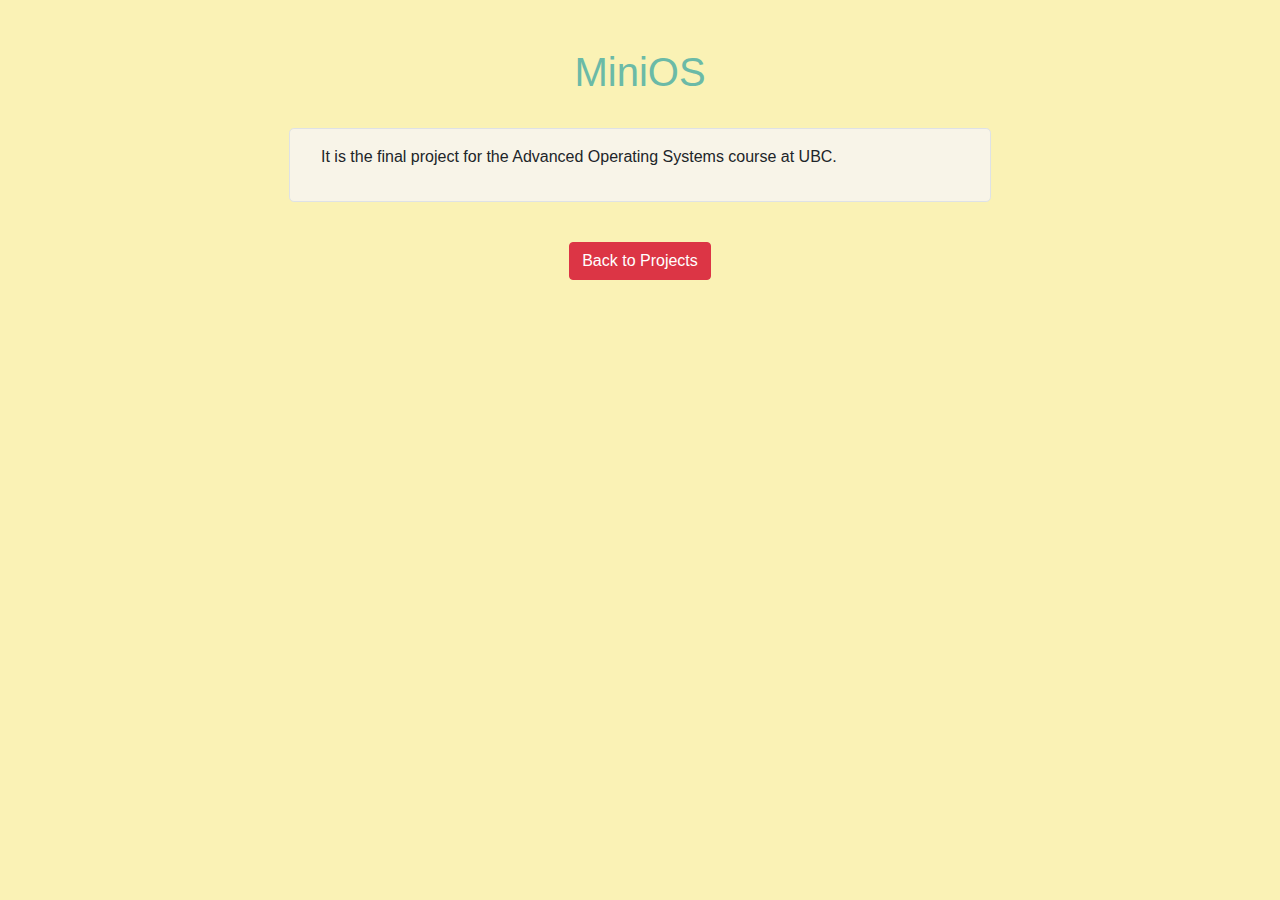
==== minios.html @ 45570723 "Initial commit" ====
<!DOCTYPE html>
<html>

<head>
    <meta charset="utf-8">
    <meta name="viewport" content="width=device-width, initial-scale=1.0, shrink-to-fit=no">
    <title>MiniOS</title>
    <meta name="author" content="Carly Huang">
    <link rel="shortcut icon" href="img/favicon.png" type="image/png">
    <link rel="stylesheet" href="https://cdnjs.cloudflare.com/ajax/libs/twitter-bootstrap/4.3.1/css/bootstrap.min.css">
    <link rel="stylesheet" href="https://use.fontawesome.com/releases/v5.7.1/css/all.css">
    <link rel="stylesheet" href="css/styles.css">
</head>

<body style="background-color: #faf2b5;">
    <div class="container container-middle-small py-3 p-sm-4 p-lg-5">
        <div class="row">
            <div class="col">
                <h1 class="text-center pb-4" style="color: #6bbaa7;">MiniOS</h1>
            </div>
        </div>
        <div class="row rounded-lg border p-3 mb-3" style="background-color: #F8F4E8;">
            <div class="col">
                <p>It is the final project for the Advanced Operating Systems course at UBC.</p>
            </div>
        </div>
        <div class="row py-4">
            <div class="col text-center">
                <a class="btn btn-danger" href="index.html">Back to Projects</a>
            </div>
        </div>
    </div>
    <!--
    <script src="https://cdnjs.cloudflare.com/ajax/libs/jquery/3.4.1/jquery.min.js"></script>
    <script src="https://cdnjs.cloudflare.com/ajax/libs/twitter-bootstrap/4.3.1/js/bootstrap.bundle.min.js"></script>
    -->
</body>

</html>
---- css/styles.css ----
a.fas, a.fab {
  padding: 8px;
}

#project-header {
  color: #fod200 !important;
}

@media (min-width: 768px) {
  .container-middle-small {
    width: 60%;
    margin: auto;
  }
}
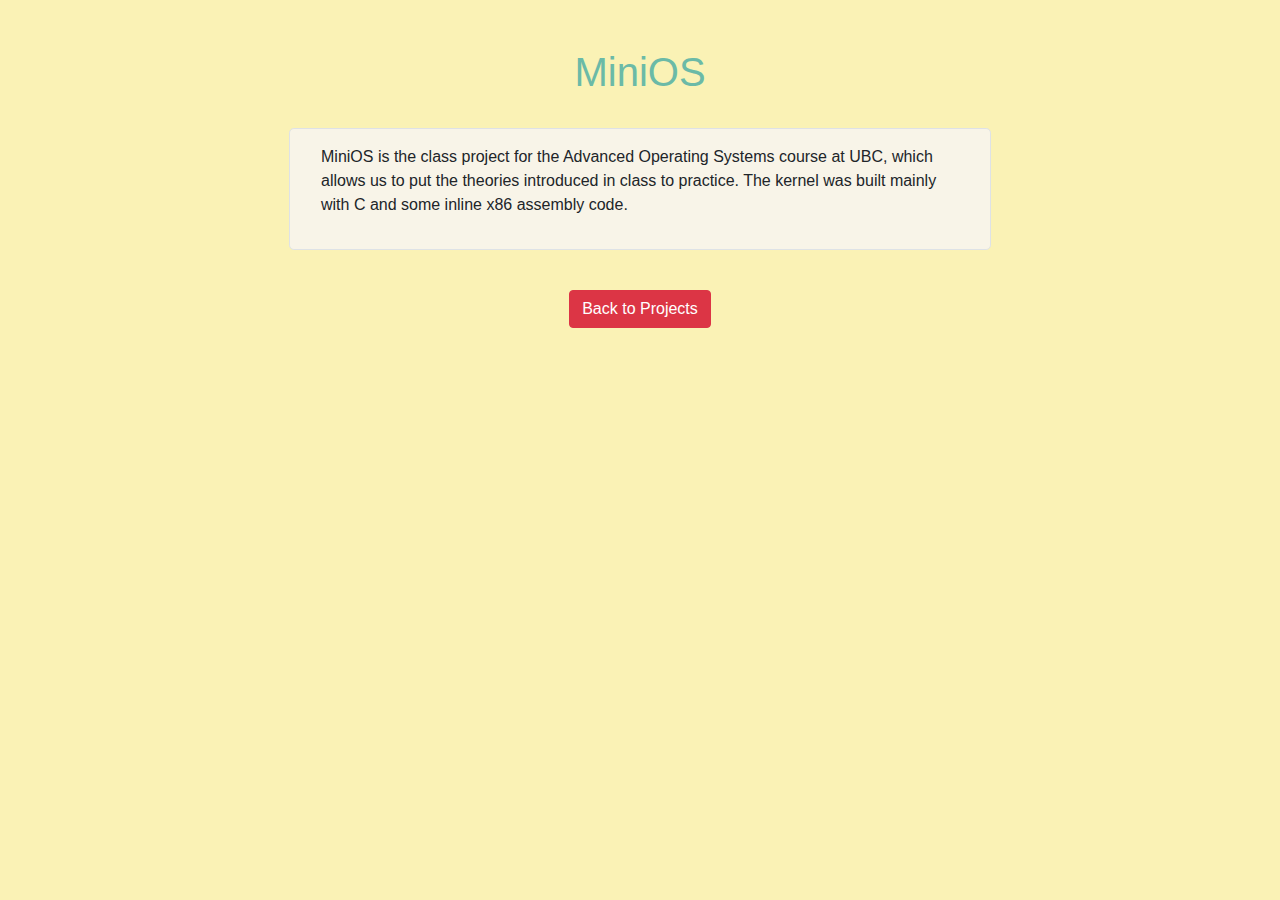
==== commit 21b827eb: "Add game of life project" ====
--- a/minios.html
+++ b/minios.html
@@ -21,7 +21,9 @@
         </div>
         <div class="row rounded-lg border p-3 mb-3" style="background-color: #F8F4E8;">
             <div class="col">
-                <p>It is the final project for the Advanced Operating Systems course at UBC.</p>
+                <p>MiniOS is the class project for the Advanced Operating Systems course at UBC, which allows us to put the theories introduced in class to practice. 
+                    The kernel was built mainly with C and some inline x86 assembly code.
+                </p>
             </div>
         </div>
         <div class="row py-4">
